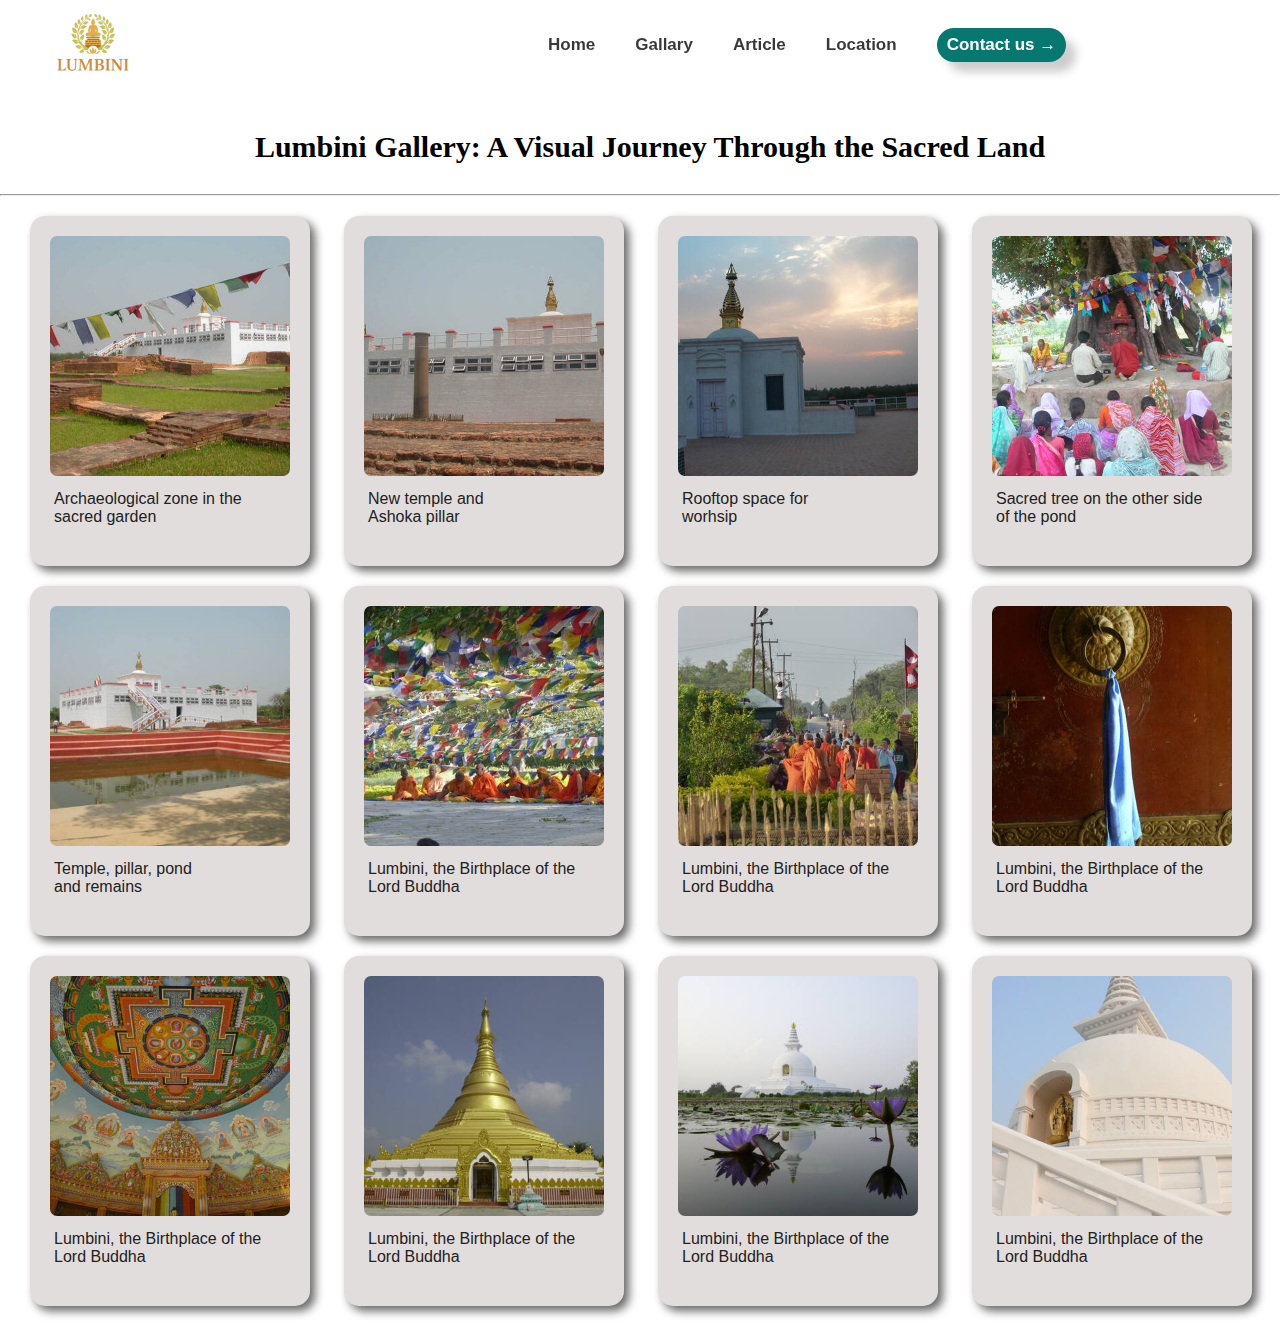
==== teamD-project/gallary.html @ ece0f8e2 "Add files via upload" ====
<!DOCTYPE html>
<html>
    <head>
          <title>Gallary Of lumbini</title>



          <link rel="preconnect" href="https://fonts.googleapis.com">
<link rel="preconnect" href="https://fonts.gstatic.com" crossorigin>
<link href="https://fonts.googleapis.com/css2?family=Anton&family=Bebas+Neue&family=Playfair+Display:ital,wght@0,400..900;1,400..900&family=Yanone+Kaffeesatz:wght@200..700&display=swap" rel="stylesheet">

          <style>
            *{
    margin: 0;
    padding: 0;
    box-sizing: border-box;
}
    .slide{
        width: 100vw;
        height: 100px;
    }
    .navbar {
    height: 90px;
    width: 100%;
    display: flex;
    border-left: 8px solid transparent;
    position: fixed;
    z-index: +999;
    background-color:transparent;
    backdrop-filter: blur(0.7px);
}

.nav-logo {
    height: 80px;
    width: 90px;
    background-image: url("images/logo2-Photoroom.png");
    background-size: cover;
    margin: 0px 40px 20px 40px;

    
}

.nav-ul {
    display: flex;
    position: relative;
    left: 350px;
    list-style: none;
}

.navbar ul li {
    justify-content: space-around;
    align-content: center;
    margin: 0 20px;
    font-size: 17px;
    font: bold;
    font-family:Arial, Helvetica, sans-serif;
    font-weight: bold;
    
}

.navbar ul li a{
    list-style: none ;
    text-decoration: none;
    color: hsla(0, 0%, 0%, 0.781);
    border-bottom: 5px solid transparent;
    padding: 0 0 30px;


   
}

.navbar ul li a:hover {
    color:rgb(132, 132, 132);
    
   
}
.japan{
    background-color: rgb(6, 120, 112);
    border:none;
    border-radius: 40px;
    font-size: 17px;
    font-family: Arial, Helvetica, sans-serif;
    padding: 7px 10px;
    color: rgb(255, 255, 255);
    box-shadow: 10px 10px 10px rgba(0,0,0,0.2);
    transition: opacity 1.5sec;
    font-weight: bold;
    cursor: pointer;
    
    

}
.japan:hover{
    opacity: 0.7;
}
.japan:active{
    opacity: 0.5;
}
.gallary{
    width: 100vw;
    height: 1200px;
}
.gallary h4{
    font-family: 'Times New Roman', Times, serif;
    font-size: 30px;
    margin-left: 20px;
    margin-top: 30px;
    text-align: center;
}
.gallary hr{
  margin-top: 30px;
}
.container{
    width:280px;
    height: 350px;
    margin-left: 30px;
    margin-top: 20px;
    background-color:rgb(226, 221, 221);
    border-radius: 15px;
    display: inline-block;
    box-shadow: 5px 5px 10px rgba(0,0,0,0.6);
}
.container img{
    width: 240px;
    margin-top: 20px;
    margin-left: 20px;
    border-radius: 7px;
    
}
.temp{
    margin-top: 10px;
    width: 220px;
    margin-left: 24px;
    color:rgb(33, 33, 33);
    font-family: Arial, Helvetica, sans-serif;
    
}
p{
    width: 150px;
    margin-left: 24px;
    margin-top: 10px;
    color:rgb(33, 33, 33);
    font-family: Arial, Helvetica, sans-serif;

}













          </style>
    </head>
    <body>
        <section class="slide" >
            <div class="navbar">
            <a href="index.html"><div class="nav-logo"></div></a>
            <ul class="nav-ul">
                <li><a href="lumbini.html">Home</a></li>
                <li><a href="gallary.html"> Gallary</a></li>
                <li><a href="Article.html">Article</a></li>
                <li><a href="lumbini.html#Location">Location</a></li>
                <li><a href="lumbini.html#tours"> 
                    <button class="japan">
                    Contact us &#8594;</button>
                </a></li>
              
                
            </ul>
        </div>
        </section>
        
<section class="gallary">
            <h4>Lumbini Gallery: A Visual Journey Through the Sacred Land</h4>
            <hr>
            <div class="container">
                <div>
                    <img src="gallary/site_0666_0001-360-360-20120922112601.jpg">
                </div>
                <div>
                    <p class="temp"> Archaeological zone in the sacred garden</p>
                </div>
                
               
            </div>





            <div class="container">
                <div>
                    <img src="gallary/site_0666_0003-360-360-20100727115201.jpg">
                </div>
                <div>
                    <p > New temple and Ashoka pillar</p>
                </div>
                
               
            </div>






            <div class="container">
                <div>
                    <img src="gallary/site_0666_0004-360-360-20090923145414.jpg">
                </div>
                <div>
                    <p>Rooftop space for worhsip</p>
                </div>
                
               
            </div>









            <div class="container">
                <div>
                    <img src="gallary/site_0666_0005-360-360-20090923145446.jpg">
                </div>
                <div>
                    <p class="temp">Sacred tree on the other side of the pond</p>
                </div>
                
               
            </div>








            <div class="container">
                <div>
                    <img src="gallary/site_0666_0006-360-360-20090923145509.jpg">
                </div>
                <div>
                    <p> Temple, pillar, pond and remains</p>
                </div>
                
               
            </div>








            <div class="container">
                <div>
                    <img src="gallary/site_0666_0009-360-360-20130425122000.jpg">
                </div>
                <div>
                    <p class="temp"> Lumbini, the Birthplace of the Lord Buddha</p>
                </div>
                
               
            </div>











            <div class="container">
                <div>
                    <img src="gallary/site_0666_0010-360-360-20130425122022.jpg">
                </div>
                <div>
                    <p class="temp"> Lumbini, the Birthplace of the Lord Buddha</p>
                </div>
                
               
            </div>





            <div class="container">
                <div>
                    <img src="gallary/site_0666_0011-360-360-20131017113930.jpg">
                </div>
                <div>
                    <p class="temp"> Lumbini, the Birthplace of the Lord Buddha</p>
                </div>
                
               
            </div>






            
            <div class="container">
                <div>
                    <img src="gallary/site_0666_0012-360-360-20131017114038.jpg">
                </div>
                <div>
                    <p class="temp"> Lumbini, the Birthplace of the Lord Buddha</p>
                </div>
                
               
            </div>






            
            <div class="container">
                <div>
                    <img src="gallary/site_0666_0013-360-360-20131017114215.jpg">
                </div>
                <div>
                    <p class="temp"> Lumbini, the Birthplace of the Lord Buddha</p>
                </div>
                
               
            </div>







            
            <div class="container">
                <div>
                    <img src="gallary/site_0666_0014-360-360-20131017114237.jpg">
                </div>
                <div>
                    <p class="temp"> Lumbini, the Birthplace of the Lord Buddha</p>
                </div>
                
               
            </div>




            
            <div class="container">
                <div>
                    <img src="gallary/site_0666_0015-360-360-20131017114254.jpg">
                </div>
                <div>
                    <p class="temp"> Lumbini, the Birthplace of the Lord Buddha</p>
                </div>
                
               
            </div>
            

            

            

            

            

            

            

            


        </section>


    </body>
</html>
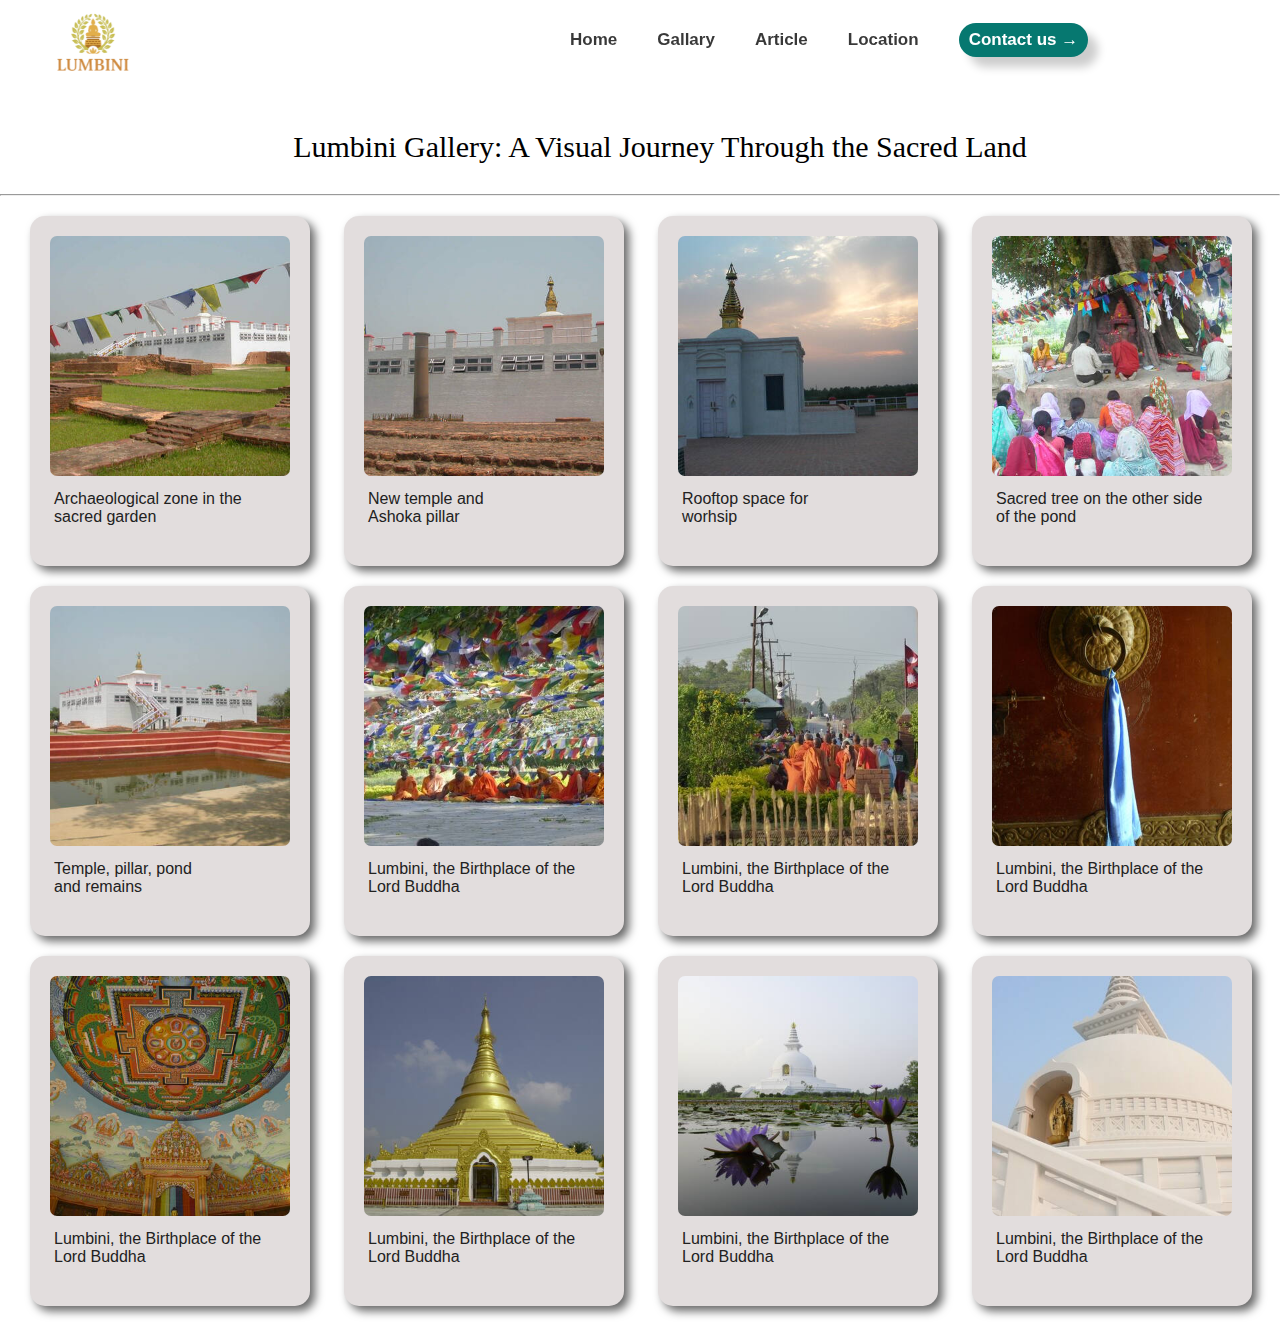
==== commit 6ca4a07e: "adding media query  in website" ====
--- a/teamD-project/gallary.html
+++ b/teamD-project/gallary.html
@@ -20,11 +20,11 @@
         height: 100px;
     }
     .navbar {
-    height: 90px;
+    height: 80px;
     width: 100%;
     display: flex;
     border-left: 8px solid transparent;
-    position: fixed;
+    position: sticky;
     z-index: +999;
     background-color:transparent;
     backdrop-filter: blur(0.7px);
@@ -42,8 +42,8 @@
 
 .nav-ul {
     display: flex;
-    position: relative;
-    left: 350px;
+    position: sticky;
+    left: 550px;
     list-style: none;
 }
 
@@ -96,6 +96,46 @@
 .japan:active{
     opacity: 0.5;
 }
+
+@media screen and (max-width: 1000px) {
+    .navbar {
+        flex-direction: column; /* Stack elements vertically */
+        align-items: center;
+        height: auto;
+        backdrop-filter: blur(5px);
+        position: static;
+    }
+
+    .nav-logo {
+        height: 60px;
+        width: 60px; /* Adjust size for mobile */
+        margin: 10px auto;
+    }
+
+    .nav-ul {
+        flex-direction: column;
+        padding: 0;
+        left: 0; /* Remove fixed positioning */
+        align-content: center;
+        position: sticky;
+    }
+
+    .navbar ul li {
+        margin: 10px 0;
+        text-align: center;
+    }
+
+    .navbar ul li a {
+        font-size: 14px; /* Reduce font size */
+    }
+
+    .japan {
+        width: 100%; /* Make button full-width */
+        text-align: center;
+        padding: 10px;
+    }
+}
+
 .gallary{
     width: 100vw;
     height: 1200px;
@@ -103,9 +143,23 @@
 .gallary h4{
     font-family: 'Times New Roman', Times, serif;
     font-size: 30px;
+    font-weight: 400;
     margin-left: 20px;
-    margin-top: 30px;
+    margin-top: 30px;   
     text-align: center;
+    width: 100%;
+    height: auto;
+}
+@media  screen and (max-width: 1000px) {
+    .gallary{
+        width: 100%;
+        height: auto;
+        margin-top: auto;
+    }
+
+    .gallary h4 {
+        margin: 220px 20px 20px 20px;
+    }
 }
 .gallary hr{
   margin-top: 30px;
@@ -148,32 +202,22 @@
 
 
 
-
-
-
-
-
-
-
-
-          </style>
-    </head>
-    <body>
-        <section class="slide" >
-            <div class="navbar">
-            <a href="index.html"><div class="nav-logo"></div></a>
-            <ul class="nav-ul">
-                <li><a href="lumbini.html">Home</a></li>
-                <li><a href="gallary.html"> Gallary</a></li>
-                <li><a href="Article.html">Article</a></li>
-                <li><a href="lumbini.html#Location">Location</a></li>
-                <li><a href="lumbini.html#tours"> 
-                    <button class="japan">
-                    Contact us &#8594;</button>
-                </a></li>
-              
-                
-            </ul>
+    </style>
+        </head>
+        <body>
+            <section class="slide" >
+             <div class="navbar">
+                <a href="index.html"><div class="nav-logo"></div></a>
+                    <ul class="nav-ul">
+                        <li><a href="lumbini.html">Home</a></li>
+                        <li><a href="gallary.html"> Gallary</a></li>
+                         <li><a href="Article.html">Article</a></li>
+                        <li><a href="lumbini.html#Location">Location</a></li>
+                        <li><a href="lumbini.html#tours"> 
+                        <button class="japan">
+                         Contact us &#8594;</button>
+                        </a></li>
+                    </ul>
         </div>
         </section>
         
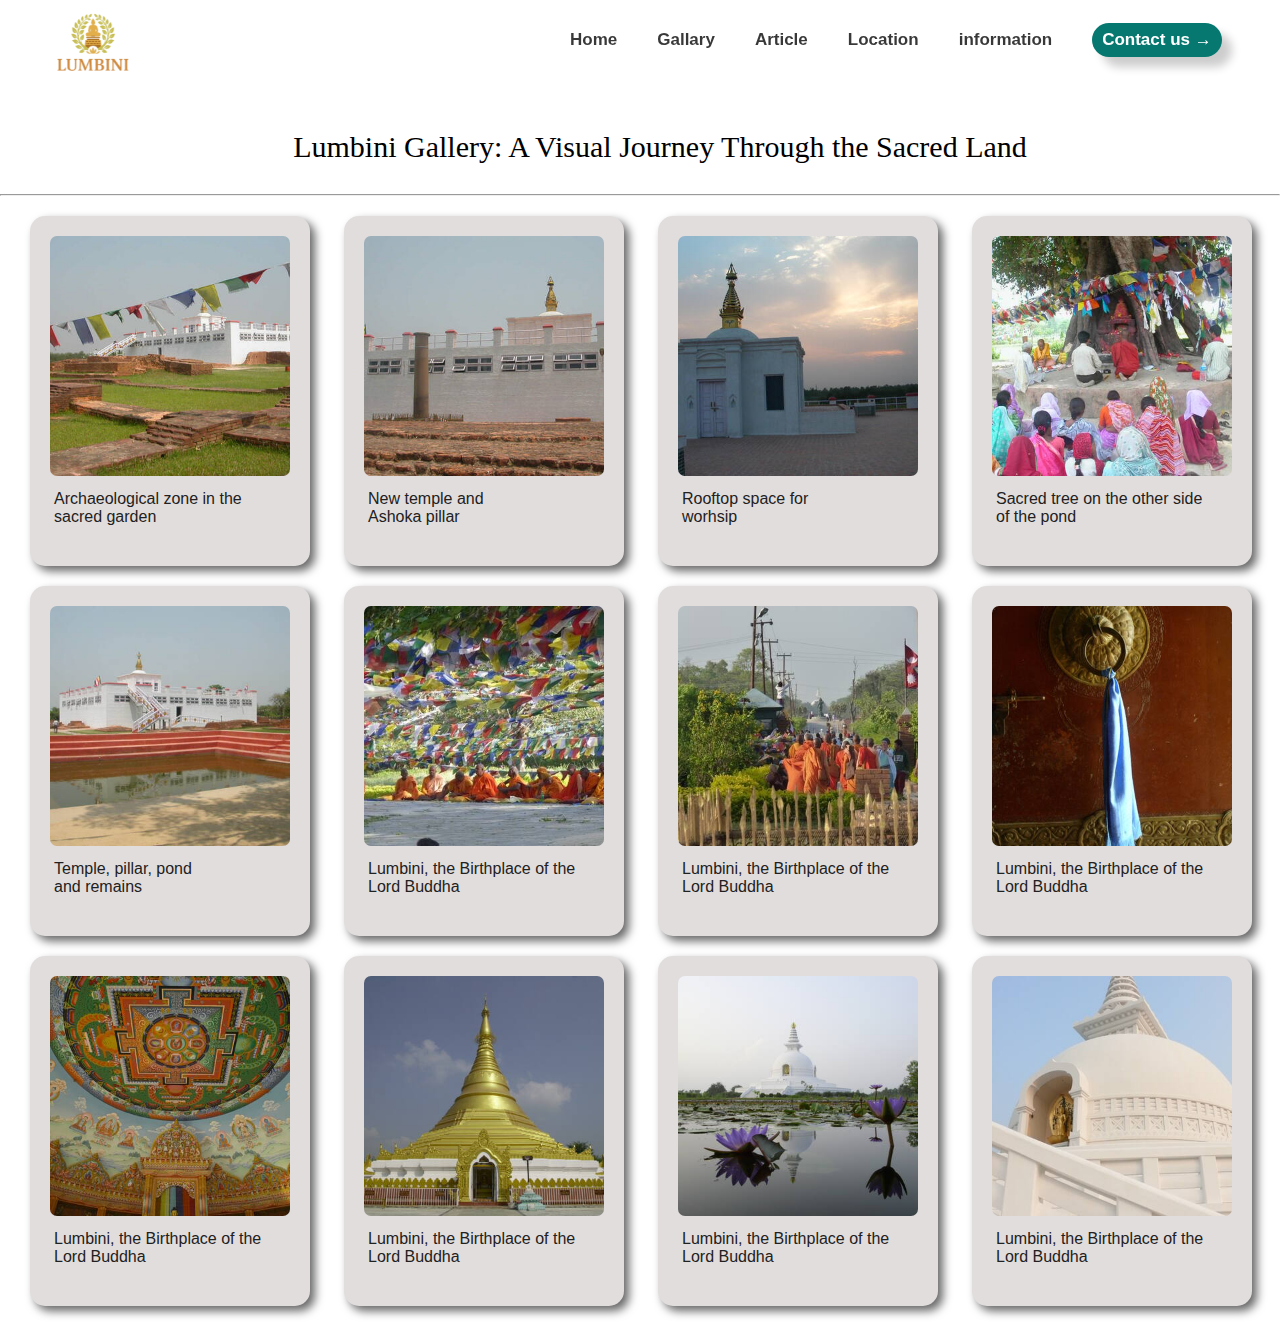
==== commit f5d4b27d: "information in navbar added" ====
--- a/teamD-project/gallary.html
+++ b/teamD-project/gallary.html
@@ -213,6 +213,7 @@
                         <li><a href="gallary.html"> Gallary</a></li>
                          <li><a href="Article.html">Article</a></li>
                         <li><a href="lumbini.html#Location">Location</a></li>
+                        <li><a href="information.html">information</a></li>
                         <li><a href="lumbini.html#tours"> 
                         <button class="japan">
                          Contact us &#8594;</button>
